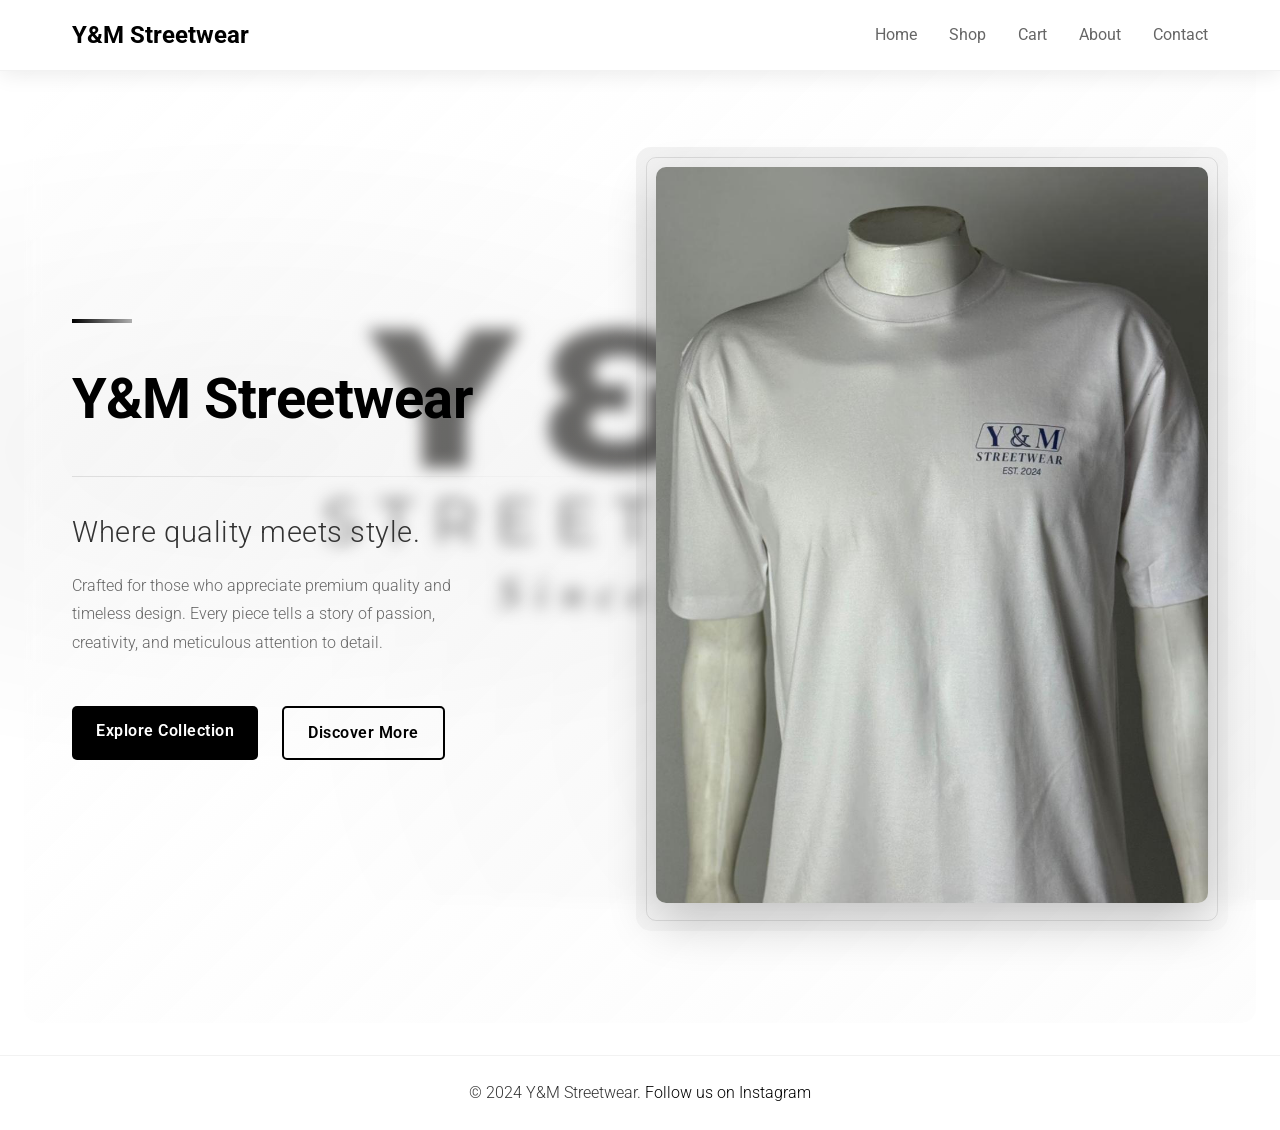
==== index.html @ 48dd97cd "Initial commit" ====
<!DOCTYPE html>
<html lang="en">
<head>
    <meta charset="UTF-8">
    <meta name="viewport" content="width=device-width, initial-scale=1.0">
    <title>Y&M Streetwear - Home</title>
    <link rel="stylesheet" href="style.css">
    <link href="https://fonts.googleapis.com/css2?family=Roboto:wght@300;400;500;700&display=swap" rel="stylesheet">
</head>
<body>
    <header>
        <nav>
            <a href="index.html" class="logo">Y&M Streetwear</a>
            <div class="hamburger">
                <span></span>
                <span></span>
                <span></span>
            </div>
            <ul class="nav-menu">
                <li><a href="index.html">Home</a></li>
                <li><a href="shop.html">Shop</a></li>
                <li><a href="cart.html">Cart</a></li>
                <li><a href="about.html">About</a></li>
                <li><a href="contact.html">Contact</a></li>
            </ul>
        </nav>
    </header>

    <main>
        <section class="hero">
            <div class="hero-content">
                <div class="hero-accent"></div>
                <h1 class="hero-title">Y&M Streetwear</h1>
                <div class="hero-divider"></div>
                <p class="hero-tagline">Where quality meets style.</p>
                <p class="hero-description">Crafted for those who appreciate premium quality and timeless design. Every piece tells a story of passion, creativity, and meticulous attention to detail.</p>
                <div class="cta-buttons">
                    <a href="shop.html" class="btn primary">Explore Collection</a>
                    <a href="shop.html" class="btn secondary">Discover More</a>
                </div>
            </div>
            <div class="hero-image">
                <a href="product-detail.html" class="hero-image-link">
                    <div class="image-frame">
                        <img src="img/front.jpg" alt="Y&M Oversized Tee Front">
                    </div>
                </a>
            </div>
        </section>
    </main>

    <footer>
        <p>&copy; 2024 Y&M Streetwear. <a href="https://www.instagram.com/ym_streetwear/" target="_blank">Follow us on Instagram</a></p>
    </footer>

    <script src="script.js"></script>
</body>
</html>
---- style.css ----
/* Global Styles */
* {
    margin: 0;
    padding: 0;
    box-sizing: border-box;
}

body {
    font-family: 'Roboto', sans-serif;
    color: #333;
    background-image: linear-gradient(135deg, rgba(255,255,255,0.8) 0%, rgba(245,245,245,0.6) 50%, rgba(230,230,230,0.5) 100%);
    background-size: cover;
    background-position: center;
    background-attachment: fixed;
    background-repeat: no-repeat;
    opacity: 0;
    transition: opacity 0.8s ease;
    line-height: 1.6;
    position: relative;
    overflow-x: hidden;
}

body::after {
    content: '';
    position: fixed;
    top: 0;
    left: 0;
    width: 100%;
    height: 100%;
    background: url('img/website baground.jpg') center/cover no-repeat;
    transform: translateY(-100px);
    transition: transform 0.8s ease, opacity 0.8s ease;
    z-index: -2;
    opacity: 0;
}

body.loaded::after {
    transform: translateY(0);
    opacity: 1;
}

body.page-leave::after {
    transform: translateY(100px);
    opacity: 0.35;
}

body::before {
    content: '';
    position: fixed;
    top: 0;
    left: 0;
    width: 100%;
    height: 100%;
    background: radial-gradient(ellipse at 20% 50%, rgba(0,0,0,0.05) 0%, transparent 50%),
                radial-gradient(ellipse at 80% 80%, rgba(0,0,0,0.05) 0%, transparent 50%);
    pointer-events: none;
    z-index: -1;
}

body.loaded {
    opacity: 1;
}

header,
main,
footer,
section {
    opacity: 0;
    transform: translateX(-40px);
    transition: opacity 0.8s ease, transform 0.8s ease;
}

body.loaded header,
body.loaded main,
body.loaded footer,
body.loaded section {
    opacity: 1;
    transform: translateX(0);
}

body.page-leave header,
body.page-leave main,
body.page-leave footer,
body.page-leave section {
    opacity: 0;
    transform: translateX(-60px);
}


h1, h2, h3 {
    font-weight: 500;
}

p {
    font-weight: 300;
}

/* Header */
header {
    position: sticky;
    top: 0;
    background: rgba(255, 255, 255, 0.85);
    backdrop-filter: blur(15px);
    box-shadow: 0 4px 20px rgba(0,0,0,0.08);
    z-index: 100;
    border-bottom: 1px solid rgba(0,0,0,0.05);
}

nav {
    display: flex;
    justify-content: space-between;
    align-items: center;
    padding: 1rem 2rem;
    max-width: 1200px;
    margin: 0 auto;
}

.logo {
    font-size: 1.5rem;
    font-weight: 700;
    color: #000;
    text-decoration: none;
    position: relative;
    display: inline-block;
    transition: color 0.3s ease;
}

.logo::after {
    content: '';
    position: absolute;
    left: 0;
    bottom: -6px;
    width: 0;
    height: 2px;
    background: #000;
    transition: width 0.35s ease;
}

.logo:hover {
    color: #111;
}

.logo:hover::after {
    width: 100%;
}

.hamburger {
    display: none;
    flex-direction: column;
    cursor: pointer;
}

.hamburger span {
    width: 25px;
    height: 3px;
    background: #000;
    margin: 3px 0;
    transition: 0.3s;
}

.nav-menu {
    display: flex;
    list-style: none;
}

.nav-menu li {
    margin-left: 2rem;
}

.nav-menu li a {
    text-decoration: none;
    color: #666;
    font-weight: 400;
    transition: color 0.3s;
}

.nav-menu li a:hover {
    color: #000;
}

/* Main */
main {
    max-width: 1200px;
    margin: 0 auto;
    padding: 2rem;
    position: relative;
    z-index: 2;
}

main::before {
    content: '';
    position: absolute;
    top: 0;
    left: 0;
    right: 0;
    bottom: 0;
    background: linear-gradient(135deg, rgba(255,255,255,0.3) 0%, rgba(240,240,240,0.15) 100%);
    z-index: -1;
    border-radius: 15px;
    margin: -1rem;
    backdrop-filter: blur(8px);
}

/* Hero Section */
.hero {
    display: flex;
    align-items: center;
    justify-content: space-between;
    padding: 4rem 0;
    min-height: 80vh;
}

.hero-content {
    flex: 1;
    padding-right: 2rem;
}

.hero-accent {
    width: 60px;
    height: 4px;
    background: linear-gradient(90deg, #000, rgba(0,0,0,0.3));
    margin-bottom: 2rem;
    animation: expandWidth 1.2s ease-out 0.6s both;
}

@keyframes expandWidth {
    from {
        width: 0;
    }
    to {
        width: 60px;
    }
}

.hero-title {
    font-size: 3.5rem;
    margin-bottom: 1rem;
    color: #000;
    font-weight: 700;
    letter-spacing: -0.5px;
    animation: slideInLeft 1s ease-out 0.3s both;
}

.hero-divider {
    width: 100%;
    height: 1px;
    background: linear-gradient(90deg, rgba(0,0,0,0.1), transparent);
    margin: 2rem 0;
}

.hero-tagline {
    font-size: 1.8rem;
    margin-bottom: 1rem;
    color: #333;
    font-weight: 300;
    letter-spacing: 0.5px;
    animation: slideInLeft 1s ease-out 0.4s both;
}

.hero-description {
    font-size: 1rem;
    margin-bottom: 3rem;
    color: #666;
    line-height: 1.8;
    font-weight: 300;
    max-width: 400px;
    animation: slideInLeft 1s ease-out 0.5s both;
}

.cta-buttons {
    display: flex;
    gap: 1.5rem;
    animation: slideInLeft 1s ease-out 0.6s both;
}

.hero-image {
    flex: 1;
    text-align: center;
    display: flex;
    align-items: center;
    justify-content: center;
}

.image-frame {
    position: relative;
    display: inline-block;
    animation: slideInRight 1s ease-out 0.5s both;
}

.image-frame::before {
    content: '';
    position: absolute;
    top: -20px;
    left: -20px;
    right: -20px;
    bottom: -20px;
    background: linear-gradient(135deg, rgba(0,0,0,0.05), rgba(0,0,0,0.02));
    border-radius: 15px;
    z-index: -1;
}

.image-frame::after {
    content: '';
    position: absolute;
    top: -10px;
    left: -10px;
    right: -10px;
    bottom: -10px;
    border: 1px solid rgba(0,0,0,0.1);
    border-radius: 10px;
    z-index: -1;
}

.hero-image img {
    max-width: 100%;
    height: auto;
    border-radius: 10px;
    box-shadow: 0 20px 50px rgba(0,0,0,0.2);
    transition: transform 0.8s cubic-bezier(0.4, 0, 0.2, 1);
}

.hero-image img:hover {
    transform: scale(1.02) translateY(-5px);
}

/* Buttons */
.btn {
    display: inline-block;
    padding: 0.75rem 1.5rem;
    text-decoration: none;
    border: none;
    border-radius: 5px;
    font-weight: 500;
    cursor: pointer;
    transition: all 0.3s cubic-bezier(0.4, 0, 0.2, 1);
    position: relative;
    overflow: hidden;
}

.btn::before {
    content: '';
    position: absolute;
    top: 0;
    left: -100%;
    width: 100%;
    height: 100%;
    background: linear-gradient(90deg, transparent, rgba(255,255,255,0.2), transparent);
    transition: left 0.5s;
}

.btn:hover::before {
    left: 100%;
}

.btn.primary {
    background-color: #000;
    color: #fff;
    letter-spacing: 0.5px;
    font-weight: 600;
}

.btn.primary:hover {
    background-color: #1a1a1a;
    transform: translateY(-3px);
    box-shadow: 0 15px 40px rgba(0,0,0,0.3);
}

.btn.secondary {
    background-color: transparent;
    color: #000;
    border: 2px solid #000;
    backdrop-filter: blur(5px);
    letter-spacing: 0.5px;
    font-weight: 600;
    transition: all 0.4s cubic-bezier(0.4, 0, 0.2, 1);
}

.btn.secondary:hover {
    background-color: #000;
    color: #fff;
    transform: translateY(-3px);
    box-shadow: 0 15px 40px rgba(0,0,0,0.3);
}

.btn:active {
    transform: scale(0.98);
}

.btn.add-to-cart {
    background-color: #000;
    color: #fff;
    width: 100%;
    margin-top: 1rem;
}

.btn.checkout {
    background-color: #000;
    color: #fff;
    width: 100%;
    margin-top: 1rem;
}

/* Shop Section */
.shop h2 {
    text-align: center;
    margin-bottom: 3rem;
    color: #000;
    font-size: 2.5rem;
    font-weight: 300;
    letter-spacing: 0.5px;
}

.products {
    display: grid;
    grid-template-columns: repeat(auto-fit, minmax(300px, 1fr));
    gap: 2rem;
}

.product-card {
    background: linear-gradient(135deg, rgba(255,255,255,0.95) 0%, rgba(250,250,250,0.9) 100%);
    border-radius: 15px;
    padding: 1.5rem;
    text-align: center;
    box-shadow: 0 8px 32px rgba(0,0,0,0.08);
    transition: all 0.4s cubic-bezier(0.4, 0, 0.2, 1);
    backdrop-filter: blur(10px);
    border: 1px solid rgba(255,255,255,0.5);
}

.product-card:hover {
    transform: translateY(-15px) scale(1.02);
    box-shadow: 0 25px 50px rgba(0,0,0,0.15);
}

.product-image {
    width: 100%;
    height: auto;
    border-radius: 10px;
    margin-bottom: 1rem;
    transition: opacity 0.3s ease;
}

.product-image.back {
    display: none;
}

.product-card:hover .product-image.front {
    display: none;
}

.product-card:hover .product-image.back {
    display: block;
}

/* Product Detail Page */
.product-detail {
    display: grid;
    grid-template-columns: 1fr 1fr;
    gap: 3rem;
    padding: 2rem 0;
    margin-top: 2rem;
}

.product-gallery {
    display: flex;
    flex-direction: column;
    gap: 1rem;
    animation: slideInLeft 1s ease-out 0.3s both;
}

.main-image {
    width: 100%;
    border-radius: 15px;
    overflow: hidden;
    background: linear-gradient(135deg, rgba(255,255,255,0.9) 0%, rgba(250,250,250,0.85) 100%);
    backdrop-filter: blur(10px);
    padding: 1rem;
    box-shadow: 0 8px 32px rgba(0,0,0,0.08);
    border: 1px solid rgba(255,255,255,0.5);
}

.main-image img {
    width: 100%;
    height: auto;
    border-radius: 10px;
    display: block;
    transition: transform 0.5s cubic-bezier(0.4, 0, 0.2, 1);
}

.main-image img:hover {
    transform: scale(1.05);
}

.thumbnail-gallery {
    display: grid;
    grid-template-columns: repeat(4, 1fr);
    gap: 0.75rem;
}

.thumbnail-gallery img {
    width: 100%;
    height: auto;
    border-radius: 10px;
    cursor: pointer;
    transition: all 0.3s cubic-bezier(0.4, 0, 0.2, 1);
    border: 2px solid transparent;
    background: linear-gradient(135deg, rgba(255,255,255,0.9) 0%, rgba(250,250,250,0.85) 100%);
    padding: 0.5rem;
    backdrop-filter: blur(10px);
}

.thumbnail-gallery img:hover {
    transform: scale(1.05);
    border-color: #000;
    box-shadow: 0 4px 12px rgba(0,0,0,0.1);
}

/* Product Info */
.product-info {
    animation: slideInRight 1s ease-out 0.3s both;
}

.product-info h1 {
    font-size: 2.5rem;
    margin-bottom: 0.5rem;
    color: #000;
    font-weight: 700;
}

.product-divider {
    width: 60px;
    height: 3px;
    background: linear-gradient(90deg, #000, rgba(0,0,0,0.3));
    margin: 1.5rem 0;
}

.product-price {
    font-size: 2rem;
    font-weight: 700;
    color: #000;
    margin-bottom: 2rem;
}

.product-description {
    margin-bottom: 2rem;
    padding: 2rem;
    background: linear-gradient(135deg, rgba(255,255,255,0.9) 0%, rgba(250,250,250,0.85) 100%);
    border-radius: 15px;
    backdrop-filter: blur(10px);
    box-shadow: 0 8px 32px rgba(0,0,0,0.08);
    border: 1px solid rgba(255,255,255,0.5);
}

.product-description h3 {
    font-size: 1.2rem;
    margin-top: 1.5rem;
    margin-bottom: 0.75rem;
    color: #000;
    font-weight: 600;
}

.product-description h3:first-child {
    margin-top: 0;
}

.product-description p {
    color: #666;
    line-height: 1.8;
    margin-bottom: 1rem;
}

.product-description ul {
    list-style-position: inside;
    color: #666;
    line-height: 1.8;
}

.product-description li {
    margin-bottom: 0.5rem;
}

/* Product Actions */
.product-actions {
    display: flex;
    gap: 1rem;
    margin-bottom: 2rem;
    animation: slideInLeft 1s ease-out 0.6s both;
}

.quantity-selector {
    display: flex;
    align-items: center;
    gap: 0.5rem;
    background: linear-gradient(135deg, rgba(255,255,255,0.9) 0%, rgba(250,250,250,0.85) 100%);
    border-radius: 10px;
    padding: 0.5rem;
    backdrop-filter: blur(10px);
    border: 1px solid rgba(255,255,255,0.5);
    box-shadow: 0 4px 15px rgba(0,0,0,0.08);
}

.quantity-selector button {
    background: #000;
    color: #fff;
    border: none;
    width: 36px;
    height: 36px;
    border-radius: 5px;
    cursor: pointer;
    font-size: 1.2rem;
    transition: all 0.3s ease;
}

.quantity-selector button:hover {
    background: #333;
    transform: scale(1.05);
}

.quantity-selector input {
    width: 50px;
    text-align: center;
    border: none;
    background: transparent;
    font-size: 1rem;
    font-weight: 600;
}

.product-actions .btn {
    flex: 1;
}

/* Back Link */
.back-link {
    margin-top: 2rem;
}

.back-link a {
    color: #000;
    text-decoration: none;
    font-weight: 500;
    transition: all 0.3s ease;
    display: inline-block;
}

.back-link a:hover {
    transform: translateX(-5px);
    opacity: 0.7;
}

/* Product Link */
.product-link {
    text-decoration: none;
    display: block;
    cursor: pointer;
}

.product-card h3 {
    margin-bottom: 0.5rem;
    color: #000;
}

.product-card p {
    margin-bottom: 1rem;
    color: #666;
}

.price {
    font-size: 1.2rem;
    font-weight: 700;
    color: #000;
    margin-bottom: 1rem;
}

.coming-soon .placeholder {
    width: 100%;
    height: 200px;
    background: linear-gradient(135deg, rgba(200,200,200,0.3) 0%, rgba(180,180,180,0.2) 100%);
    display: flex;
    align-items: center;
    justify-content: center;
    border-radius: 10px;
    margin-bottom: 1rem;
    font-size: 1.5rem;
    color: #999;
    border: 2px dashed rgba(0,0,0,0.1);
    backdrop-filter: blur(5px);
}

/* Cart Section */
.cart h2 {
    text-align: center;
    margin-bottom: 2rem;
    color: #000;
}

.cart-container {
    background: linear-gradient(135deg, rgba(220, 220, 220, 0.95) 0%, rgba(210, 210, 210, 0.9) 100%);
    padding: 2.5rem;
    border-radius: 15px;
    backdrop-filter: blur(10px);
    box-shadow: 0 8px 32px rgba(0,0,0,0.1);
    border: 1px solid rgba(255,255,255,0.3);
}

#cart-items {
    margin-bottom: 2rem;
}

.cart-item {
    display: flex;
    justify-content: space-between;
    align-items: center;
    padding: 1.2rem;
    background: linear-gradient(135deg, rgba(255, 255, 255, 0.95) 0%, rgba(245, 245, 245, 0.9) 100%);
    border-radius: 10px;
    margin-bottom: 1rem;
    box-shadow: 0 4px 15px rgba(0,0,0,0.08);
    transition: all 0.3s cubic-bezier(0.4, 0, 0.2, 1);
    border: 1px solid rgba(0,0,0,0.03);
}

.cart-item:hover {
    transform: translateY(-3px);
    box-shadow: 0 8px 25px rgba(0,0,0,0.12);
}

.cart-item h3 {
    margin-bottom: 0.5rem;
}

.quantity-controls {
    display: flex;
    align-items: center;
    gap: 0.5rem;
}

.quantity-controls button {
    background-color: #000;
    color: #fff;
    border: none;
    padding: 0.4rem 0.7rem;
    cursor: pointer;
    border-radius: 3px;
    transition: all 0.3s ease;
}

.quantity-controls button:hover {
    background-color: #333;
    transform: scale(1.05);
}

.remove-btn {
    background-color: #d32f2f !important;
    color: #fff;
    border: none;
    padding: 0.4rem 0.7rem;
    cursor: pointer;
    border-radius: 3px;
    transition: all 0.3s ease;
}

.remove-btn:hover {
    background-color: #b71c1c !important;
    transform: scale(1.05);
}

.cart-total {
    text-align: center;
    font-size: 1.5rem;
    font-weight: 700;
    padding-top: 1.5rem;
    border-top: 2px solid rgba(0, 0, 0, 0.2);
}

/* About Section */
.about {
    max-width: 1100px;
    margin: 0 auto;
    display: grid;
    grid-template-columns: 1.1fr 0.9fr;
    gap: 3rem;
    align-items: center;
    background: linear-gradient(135deg, rgba(255,255,255,0.92) 0%, rgba(245,245,245,0.78) 100%);
    backdrop-filter: blur(15px);
    padding: 3.5rem;
    border-radius: 25px;
    box-shadow: 0 20px 60px rgba(0,0,0,0.08);
    border: 1px solid rgba(255,255,255,0.55);
}

.about-content {
    display: flex;
    flex-direction: column;
    gap: 1.5rem;
}

.about .intro-label,
.contact .intro-label {
    display: inline-block;
    font-size: 0.9rem;
    letter-spacing: 0.2em;
    text-transform: uppercase;
    color: #777;
    margin-bottom: 0.75rem;
}

.about h2 {
    margin-bottom: 1rem;
    color: #000;
    font-size: 3rem;
    font-weight: 700;
    letter-spacing: -0.8px;
    line-height: 1.05;
}

.about p {
    margin-bottom: 1rem;
    font-size: 1rem;
    line-height: 1.85;
    color: #555;
}

.about-quote {
    margin-top: 1.5rem;
    font-size: 1.1rem;
    color: #222;
    font-weight: 600;
}

.about-image {
    display: flex;
    justify-content: center;
}

.about-image img {
    width: 100%;
    max-width: 520px;
    border-radius: 25px;
    box-shadow: 0 30px 60px rgba(0,0,0,0.12);
    border: 1px solid rgba(255,255,255,0.7);
    object-fit: cover;
}

/* Contact Section */
.contact {
    max-width: 1100px;
    margin: 0 auto;
    background: linear-gradient(135deg, rgba(255,255,255,0.94) 0%, rgba(245,245,245,0.8) 100%);
    backdrop-filter: blur(15px);
    padding: 3.5rem;
    border-radius: 25px;
    box-shadow: 0 20px 60px rgba(0,0,0,0.08);
    border: 1px solid rgba(255,255,255,0.55);
}

.contact-wrapper {
    display: grid;
    grid-template-columns: 1.1fr 0.9fr;
    gap: 3rem;
    align-items: start;
}

.contact-info h2,
.contact-card h3 {
    margin-bottom: 1rem;
    color: #000;
    font-size: 2.8rem;
    font-weight: 700;
    line-height: 1.05;
}

.contact-info p,
.contact-card p {
    margin-bottom: 1.25rem;
    font-size: 1rem;
    color: #555;
    line-height: 1.75;
}

.contact-list {
    display: grid;
    gap: 1rem;
}

.contact-list h3 {
    margin-bottom: 0.35rem;
    font-size: 1rem;
    color: #000;
    text-transform: uppercase;
    letter-spacing: 0.12em;
}

.contact-list p {
    margin: 0;
    color: #555;
}

.contact-card {
    background: linear-gradient(135deg, rgba(255,255,255,0.95) 0%, rgba(250,250,250,0.88) 100%);
    border-radius: 25px;
    padding: 2.5rem;
    border: 1px solid rgba(255,255,255,0.55);
    box-shadow: 0 18px 50px rgba(0,0,0,0.08);
}

.contact-card form {
    display: grid;
    gap: 1rem;
}

.contact-card input,
.contact-card textarea {
    width: 100%;
    border: 1px solid rgba(0,0,0,0.08);
    border-radius: 12px;
    padding: 1rem;
    background: rgba(255,255,255,0.95);
    color: #333;
    font-size: 1rem;
}

.contact-card input::placeholder,
.contact-card textarea::placeholder {
    color: #999;
}

.contact-card button {
    margin-top: 0.5rem;
}

.contact a {
    color: #000;
    text-decoration: none;
    font-weight: 600;
}

.contact a:hover {
    text-decoration: underline;
}

@media (max-width: 980px) {
    .about,
    .contact {
        padding: 2.5rem;
    }

    .about,
    .contact,
    .about-content,
    .contact-wrapper {
        grid-template-columns: 1fr;
    }

    .about h2,
    .contact-info h2,
    .contact-card h3 {
        font-size: 2.2rem;
    }
}

@media (max-width: 680px) {
    .about,
    .contact {
        padding: 2rem;
    }

    .about h2,
    .contact-info h2,
    .contact-card h3 {
        font-size: 1.9rem;
    }

    .contact-card input,
    .contact-card textarea {
        padding: 0.85rem;
    }
}
/* Footer */
footer {
    background: rgba(255, 255, 255, 0.85);
    backdrop-filter: blur(15px);
    text-align: center;
    padding: 1.5rem;
    margin-top: 3rem;
    border-top: 1px solid rgba(0,0,0,0.05);
}

footer a {
    color: #000;
    text-decoration: none;
}

footer a:hover {
    text-decoration: underline;
}

/* Responsive */
@media (max-width: 768px) {
    nav {
        position: relative;
    }

    .hamburger {
        display: flex;
    }

    .nav-menu {
        display: none;
        position: absolute;
        top: 100%;
        left: 0;
        width: 100%;
        background: #fff;
        flex-direction: column;
        padding: 1rem;
        box-shadow: 0 2px 5px rgba(0,0,0,0.1);
        z-index: 100;
    }

    .nav-menu.active {
        display: flex;
    }

    .nav-menu li {
        margin: 0.5rem 0;
        margin-left: 0;
    }

    .hero {
        flex-direction: column;
        text-align: center;
        padding: 2rem 0;
    }

    .hero-content {
        padding-right: 0;
        margin-bottom: 2rem;
    }

    .hero-content h1 {
        font-size: 2rem;
    }

    .hero-content p {
        font-size: 1.2rem;
    }

    .hero-description {
        font-size: 0.95rem !important;
    }

    .cta-buttons {
        flex-direction: column;
        gap: 0.5rem;
    }

    .products {
        grid-template-columns: 1fr;
    }

    .cart-item {
        flex-direction: column;
        align-items: flex-start;
    }

    .quantity-controls {
        margin-top: 0.5rem;
    }

    .about {
        padding: 2rem !important;
    }

    .contact {
        padding: 2rem !important;
    }

    /* Product Detail Mobile */
    .product-detail {
        grid-template-columns: 1fr;
        gap: 2rem;
    }

    .product-info h1 {
        font-size: 1.8rem;
    }

    .product-price {
        font-size: 1.5rem;
    }

    .thumbnail-gallery {
        grid-template-columns: repeat(2, 1fr);
    }

    .product-actions {
        flex-direction: column;
    }

    .product-actions .btn {
        width: 100%;
    }
}

/* Animations */
@keyframes fadeIn {
    from {
        opacity: 0;
        transform: translateY(30px);
    }
    to {
        opacity: 1;
        transform: translateY(0);
    }
}

@keyframes slideInLeft {
    from {
        opacity: 0;
        transform: translateX(-50px);
    }
    to {
        opacity: 1;
        transform: translateX(0);
    }
}

@keyframes slideInRight {
    from {
        opacity: 0;
        transform: translateX(50px);
    }
    to {
        opacity: 1;
        transform: translateX(0);
    }
}

section {
    animation: fadeIn 1s ease-out;
}

.hero-content {
    animation: slideInLeft 1s ease-out 0.5s both;
}

.hero-image {
    animation: slideInRight 1s ease-out 0.5s both;
}

/* Loading Animation */
.loading {
    position: fixed;
    top: 0;
    left: 0;
    width: 100%;
    height: 100%;
    background: linear-gradient(135deg, rgba(255,255,255,0.95) 0%, rgba(240,240,240,0.95) 100%);
    display: flex;
    justify-content: center;
    align-items: center;
    z-index: 1000;
}

.loading.hidden {
    display: none;
}

.spinner {
    width: 50px;
    height: 50px;
    border: 5px solid #f3f3f3;
    border-top: 5px solid #000;
    border-radius: 50%;
    animation: spin 1s linear infinite;
}

@keyframes spin {
    0% { transform: rotate(0deg); }
    100% { transform: rotate(360deg); }
}
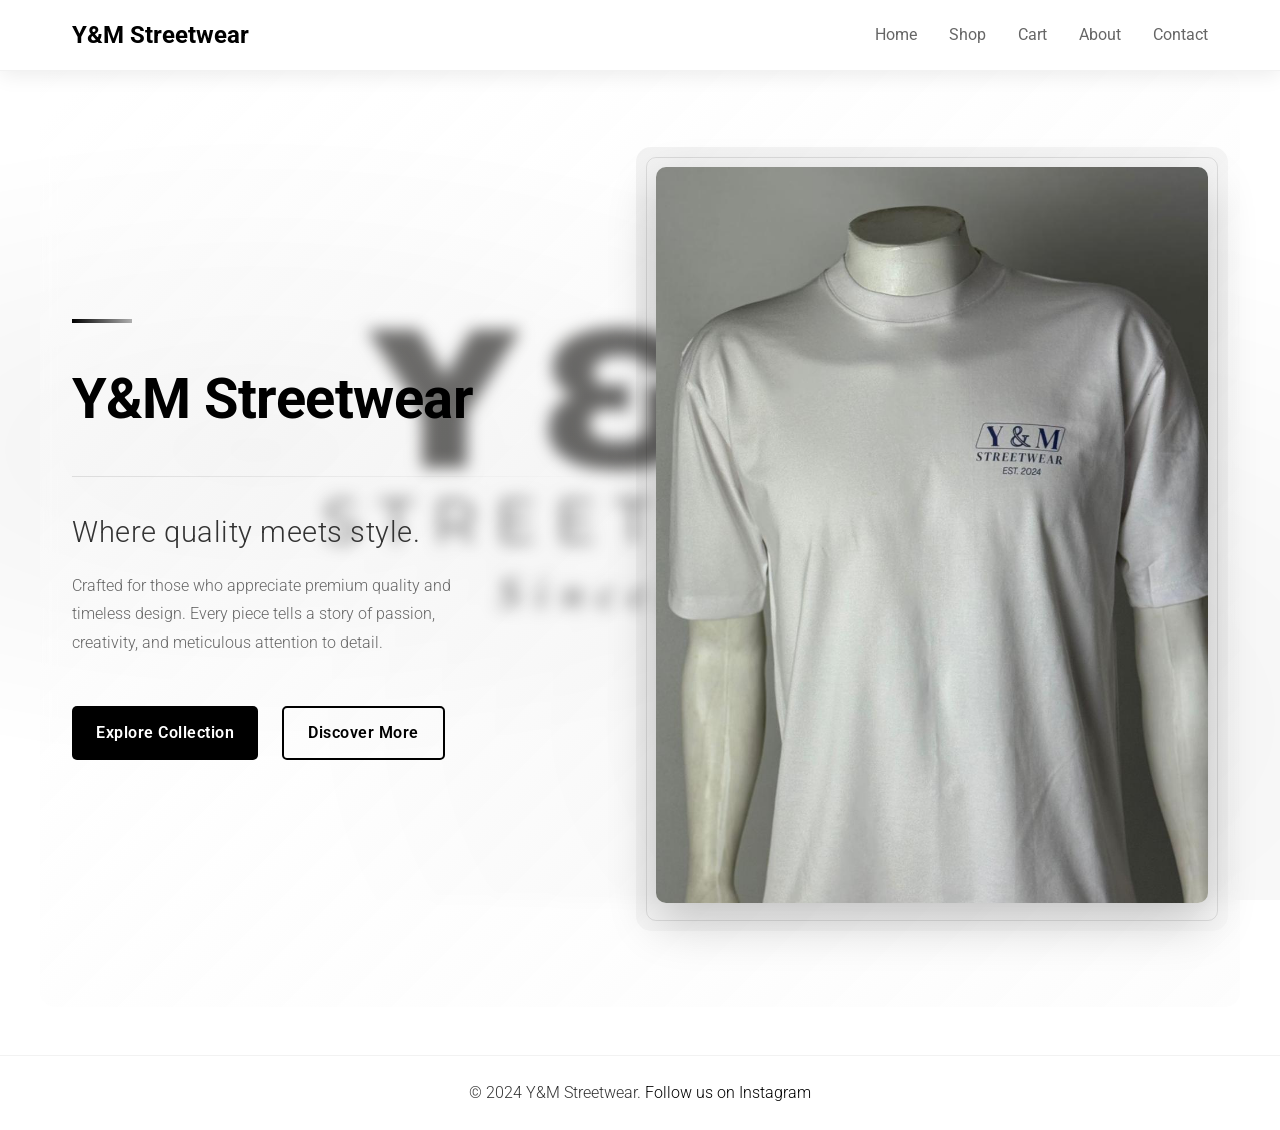
==== commit ab0a0913: "fix: disable zoom functionality on all pages - Add user-scalable=no to viewport meta tag - Set maxim" ====
--- a/index.html
+++ b/index.html
@@ -2,7 +2,7 @@
 <html lang="en">
 <head>
     <meta charset="UTF-8">
-    <meta name="viewport" content="width=device-width, initial-scale=1.0">
+    <meta name="viewport" content="width=device-width, initial-scale=1.0, maximum-scale=1.0, minimum-scale=1.0, user-scalable=no">
     <title>Y&M Streetwear - Home</title>
     <link rel="stylesheet" href="style.css">
     <link href="https://fonts.googleapis.com/css2?family=Roboto:wght@300;400;500;700&display=swap" rel="stylesheet">
--- a/style.css
+++ b/style.css
@@ -3,6 +3,10 @@
     margin: 0;
     padding: 0;
     box-sizing: border-box;
+}
+
+html {
+    overflow-x: hidden;
 }
 
 body {
@@ -197,7 +201,7 @@
     background: linear-gradient(135deg, rgba(255,255,255,0.3) 0%, rgba(240,240,240,0.15) 100%);
     z-index: -1;
     border-radius: 15px;
-    margin: -1rem;
+    margin: 0;
     backdrop-filter: blur(8px);
 }
 
@@ -357,6 +361,9 @@
     color: #fff;
     letter-spacing: 0.5px;
     font-weight: 600;
+    display: flex;
+    align-items: center;
+    justify-content: center;
 }
 
 .btn.primary:hover {
@@ -373,6 +380,9 @@
     letter-spacing: 0.5px;
     font-weight: 600;
     transition: all 0.4s cubic-bezier(0.4, 0, 0.2, 1);
+    display: flex;
+    align-items: center;
+    justify-content: center;
 }
 
 .btn.secondary:hover {
@@ -996,6 +1006,11 @@
 
 /* Responsive */
 @media (max-width: 768px) {
+    html, body {
+        width: 100%;
+        overflow-x: hidden;
+    }
+
     nav {
         position: relative;
     }
@@ -1099,6 +1114,401 @@
 
     .product-actions .btn {
         width: 100%;
+    }
+
+    main {
+        padding: 1rem;
+    }
+
+    .hero {
+        min-height: auto;
+        padding: 2rem 0;
+    }
+
+    .hero-title {
+        font-size: 1.8rem;
+    }
+
+    .hero-tagline {
+        font-size: 1.2rem;
+    }
+
+    .hero-description {
+        max-width: 100% !important;
+        font-size: 0.9rem;
+    }
+
+    .btn {
+        padding: 0.65rem 1.2rem;
+        font-size: 0.95rem;
+        min-height: 44px;
+        display: flex;
+        align-items: center;
+        justify-content: center;
+    }
+
+    .cta-buttons {
+        width: 100%;
+        gap: 0.75rem;
+    }
+
+    .cta-buttons .btn {
+        flex: 1;
+    }
+
+    .shop h2 {
+        font-size: 1.8rem;
+        margin-bottom: 2rem;
+    }
+
+    .product-card {
+        padding: 1rem;
+    }
+
+    .product-card:hover {
+        transform: translateY(-8px) scale(1.01);
+    }
+
+    .cart-item {
+        padding: 1rem;
+    }
+
+    .cart-container {
+        padding: 1.5rem;
+    }
+
+    .quantity-controls {
+        flex-wrap: wrap;
+        gap: 0.4rem;
+    }
+
+    .quantity-controls button,
+    .remove-btn {
+        min-height: 36px;
+        min-width: 36px;
+        padding: 0.4rem 0.6rem;
+    }
+
+    .about-content {
+        flex-direction: column;
+    }
+
+    .about-image {
+        order: -1;
+        margin-bottom: 1.5rem;
+    }
+
+    .about h2 {
+        font-size: 1.8rem;
+    }
+
+    .product-actions {
+        gap: 0.75rem;
+    }
+
+    .quantity-selector {
+        flex: 1;
+    }
+
+    .quantity-selector button {
+        width: 32px;
+        height: 32px;
+        min-width: 32px;
+        min-height: 32px;
+    }
+}
+
+/* Extra small screens (320px and below) */
+@media (max-width: 320px) {
+    html, body {
+        width: 100%;
+        overflow-x: hidden;
+    }
+
+    nav {
+        padding: 0.75rem 1rem;
+    }
+
+    .logo {
+        font-size: 1.1rem;
+    }
+
+    main {
+        padding: 0.75rem;
+    }
+
+    .hero-title {
+        font-size: 1.5rem;
+    }
+
+    .hero-tagline {
+        font-size: 1rem;
+    }
+
+    .hero-description {
+        font-size: 0.85rem;
+    }
+
+    .cta-buttons {
+        flex-direction: column;
+        gap: 0.4rem;
+    }
+
+    .btn {
+        padding: 0.55rem 1rem;
+        font-size: 0.85rem;
+    }
+
+    .product-card {
+        padding: 0.8rem;
+    }
+
+    .shop h2 {
+        font-size: 1.5rem;
+    }
+}
+
+/* Small screens (480px) */
+@media (max-width: 480px) {
+    html, body {
+        width: 100%;
+        overflow-x: hidden;
+    }
+
+    nav {
+        padding: 0.9rem 1.5rem;
+    }
+
+    .logo {
+        font-size: 1.2rem;
+    }
+
+    main {
+        padding: 1rem;
+    }
+
+    .hero-accent {
+        width: 40px;
+    }
+
+    .hero-title {
+        font-size: 1.8rem;
+    }
+
+    .hero-content p {
+        font-size: 1rem;
+    }
+
+    .hero-description {
+        font-size: 0.9rem;
+        max-width: 100% !important;
+    }
+
+    .shop h2,
+    .about h2,
+    .contact-info h2 {
+        font-size: 1.6rem;
+    }
+
+    .product-detail {
+        gap: 1.5rem;
+    }
+
+    .product-info h1 {
+        font-size: 1.5rem;
+    }
+
+    .product-price {
+        font-size: 1.3rem;
+    }
+}
+
+/* Medium screens (600px) */
+@media (max-width: 600px) {
+    main {
+        padding: 1.25rem;
+    }
+
+    .hero {
+        padding: 2.5rem 0;
+    }
+
+    .shop h2 {
+        font-size: 2rem;
+    }
+
+    .products {
+        gap: 1.5rem;
+    }
+
+    .about,
+    .contact {
+        padding: 1.5rem !important;
+    }
+
+    .about h2,
+    .contact-info h2 {
+        font-size: 1.8rem;
+    }
+}
+
+/* Large mobile screens and tablets (768px is handled above) */
+@media (max-width: 1024px) {
+    main {
+        max-width: 100%;
+        padding: 1.5rem;
+    }
+
+    .hero {
+        padding: 3rem 0;
+        min-height: 60vh;
+    }
+
+    .products {
+        grid-template-columns: repeat(auto-fit, minmax(250px, 1fr));
+        gap: 1.5rem;
+    }
+
+    nav {
+        padding: 0.9rem 1.5rem;
+    }
+
+    .hero-content {
+        padding-right: 1rem;
+    }
+
+    .about,
+    .contact {
+        padding: 2rem !important;
+    }
+}
+
+/* Improved hamburger menu animation */
+.hamburger {
+    transition: all 0.3s ease;
+}
+
+.hamburger span {
+    display: block;
+    transition: all 0.3s ease;
+}
+
+.hamburger.active span:nth-child(1) {
+    transform: rotate(-45deg) translate(-8px, 8px);
+}
+
+.hamburger.active span:nth-child(2) {
+    opacity: 0;
+}
+
+.hamburger.active span:nth-child(3) {
+    transform: rotate(45deg) translate(-8px, -8px);
+}
+
+/* Touch-friendly interactive elements */
+@media (hover: none) and (pointer: coarse) {
+    .btn {
+        min-height: 48px;
+        min-width: 48px;
+        padding: 0.75rem 1.5rem;
+    }
+
+    .quantity-controls button,
+    .remove-btn {
+        min-height: 40px;
+        min-width: 40px;
+    }
+
+    .product-card:hover {
+        transform: translateY(-5px);
+        box-shadow: 0 15px 40px rgba(0,0,0,0.1);
+    }
+
+    .product-image:hover {
+        opacity: 0.9;
+    }
+
+    /* Increase tap target sizes */
+    .nav-menu li {
+        padding: 0.5rem 0;
+    }
+
+    .nav-menu li a {
+        padding: 0.75rem 0.5rem;
+        display: block;
+    }
+}
+
+/* Improve readability on small screens */
+@media (max-width: 768px) {
+    body {
+        font-size: 16px;
+    }
+
+    h1, h2, h3, h4 {
+        word-break: break-word;
+    }
+
+    main::before {
+        margin: -0.5rem;
+    }
+}
+
+/* Optimize hero section for mobile */
+@media (max-width: 768px) {
+    .hero {
+        flex-direction: column-reverse;
+    }
+
+    .hero-image {
+        margin-bottom: 2rem;
+    }
+
+    .image-frame::before,
+    .image-frame::after {
+        top: -10px;
+        left: -10px;
+        right: -10px;
+        bottom: -10px;
+    }
+}
+
+/* Improve form elements on mobile */
+@media (max-width: 768px) {
+    .contact-card input,
+    .contact-card textarea {
+        font-size: 16px;
+        padding: 0.9rem;
+        min-height: 44px;
+    }
+
+    .contact-card textarea {
+        min-height: 120px;
+    }
+
+    .contact-card button {
+        min-height: 48px;
+    }
+}
+
+/* Ensure proper spacing on mobile */
+@media (max-width: 768px) {
+    header {
+        box-shadow: 0 2px 10px rgba(0,0,0,0.05);
+    }
+
+    nav {
+        gap: 0.5rem;
+    }
+
+    main {
+        position: relative;
+        z-index: 1;
+    }
+
+    footer {
+        padding: 1rem;
+        font-size: 0.9rem;
     }
 }
 
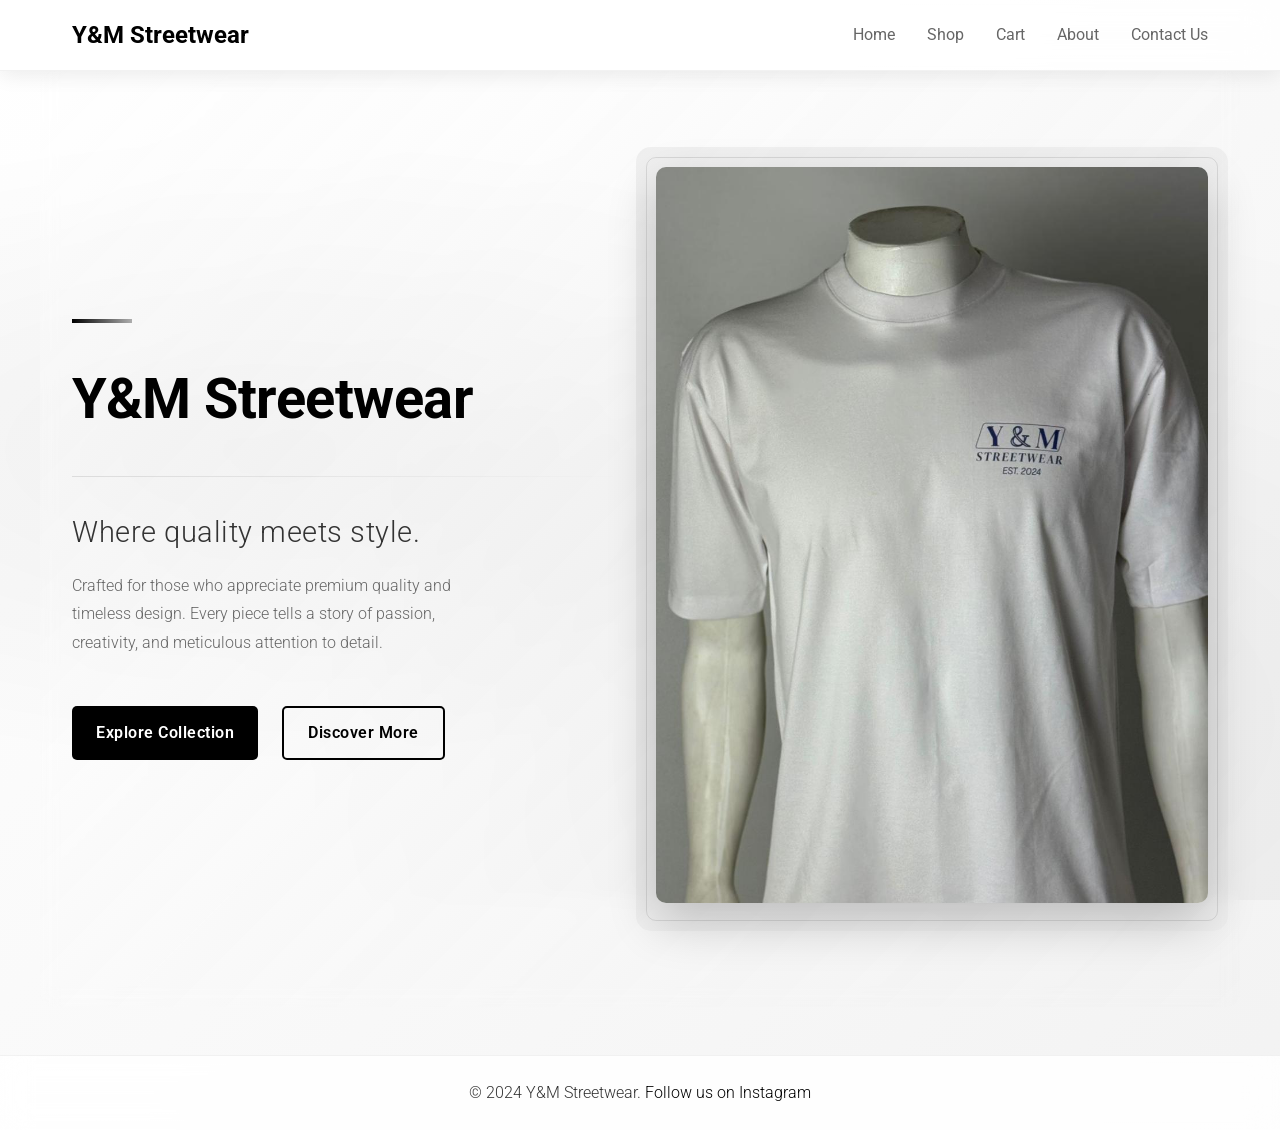
==== commit 8adbd0d2: "perf: remove page loader and transition delay, speed up page rendering, update contact nav label" ====
--- a/index.html
+++ b/index.html
@@ -21,7 +21,7 @@
                 <li><a href="shop.html">Shop</a></li>
                 <li><a href="cart.html">Cart</a></li>
                 <li><a href="about.html">About</a></li>
-                <li><a href="contact.html">Contact</a></li>
+                <li><a href="contact.html">Contact Us</a></li>
             </ul>
         </nav>
     </header>
--- a/style.css
+++ b/style.css
@@ -15,37 +15,11 @@
     background-image: linear-gradient(135deg, rgba(255,255,255,0.8) 0%, rgba(245,245,245,0.6) 50%, rgba(230,230,230,0.5) 100%);
     background-size: cover;
     background-position: center;
-    background-attachment: fixed;
     background-repeat: no-repeat;
-    opacity: 0;
-    transition: opacity 0.8s ease;
+    opacity: 1;
     line-height: 1.6;
     position: relative;
     overflow-x: hidden;
-}
-
-body::after {
-    content: '';
-    position: fixed;
-    top: 0;
-    left: 0;
-    width: 100%;
-    height: 100%;
-    background: url('img/website baground.jpg') center/cover no-repeat;
-    transform: translateY(-100px);
-    transition: transform 0.8s ease, opacity 0.8s ease;
-    z-index: -2;
-    opacity: 0;
-}
-
-body.loaded::after {
-    transform: translateY(0);
-    opacity: 1;
-}
-
-body.page-leave::after {
-    transform: translateY(100px);
-    opacity: 0.35;
 }
 
 body::before {
@@ -61,33 +35,12 @@
     z-index: -1;
 }
 
-body.loaded {
-    opacity: 1;
-}
-
 header,
 main,
 footer,
 section {
-    opacity: 0;
-    transform: translateX(-40px);
-    transition: opacity 0.8s ease, transform 0.8s ease;
-}
-
-body.loaded header,
-body.loaded main,
-body.loaded footer,
-body.loaded section {
     opacity: 1;
-    transform: translateX(0);
-}
-
-body.page-leave header,
-body.page-leave main,
-body.page-leave footer,
-body.page-leave section {
-    opacity: 0;
-    transform: translateX(-60px);
+    transform: none;
 }
 
 
@@ -1546,46 +1499,3 @@
     }
 }
 
-section {
-    animation: fadeIn 1s ease-out;
-}
-
-.hero-content {
-    animation: slideInLeft 1s ease-out 0.5s both;
-}
-
-.hero-image {
-    animation: slideInRight 1s ease-out 0.5s both;
-}
-
-/* Loading Animation */
-.loading {
-    position: fixed;
-    top: 0;
-    left: 0;
-    width: 100%;
-    height: 100%;
-    background: linear-gradient(135deg, rgba(255,255,255,0.95) 0%, rgba(240,240,240,0.95) 100%);
-    display: flex;
-    justify-content: center;
-    align-items: center;
-    z-index: 1000;
-}
-
-.loading.hidden {
-    display: none;
-}
-
-.spinner {
-    width: 50px;
-    height: 50px;
-    border: 5px solid #f3f3f3;
-    border-top: 5px solid #000;
-    border-radius: 50%;
-    animation: spin 1s linear infinite;
-}
-
-@keyframes spin {
-    0% { transform: rotate(0deg); }
-    100% { transform: rotate(360deg); }
-}
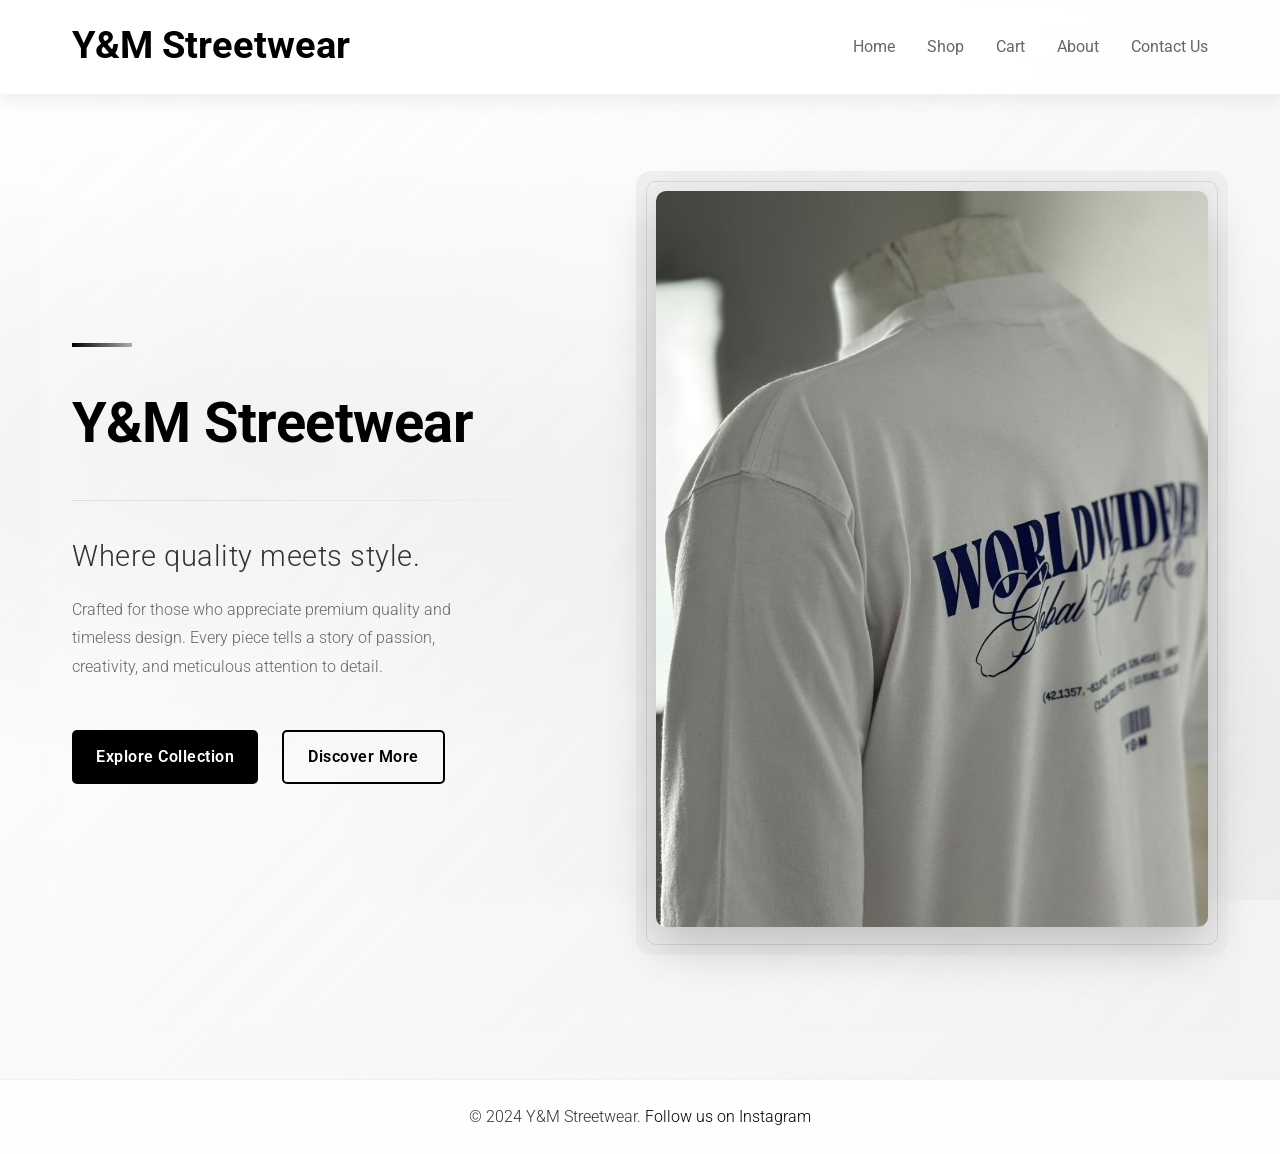
==== commit 7db02ce3: "fix: update homepage hero image to back.jpg" ====
--- a/index.html
+++ b/index.html
@@ -42,7 +42,7 @@
             <div class="hero-image">
                 <a href="product-detail.html" class="hero-image-link">
                     <div class="image-frame">
-                        <img src="img/front.jpg" alt="Y&M Oversized Tee Front">
+                        <img src="img/back.jpg" alt="Y&M Oversized Tee Back">
                     </div>
                 </a>
             </div>
--- a/style.css
+++ b/style.css
@@ -67,18 +67,20 @@
     display: flex;
     justify-content: space-between;
     align-items: center;
-    padding: 1rem 2rem;
+    padding: 1.6rem 2rem;
     max-width: 1200px;
     margin: 0 auto;
 }
 
 .logo {
-    font-size: 1.5rem;
+    font-size: 2.4rem;
     font-weight: 700;
     color: #000;
     text-decoration: none;
     position: relative;
     display: inline-block;
+    line-height: 1;
+    margin-bottom: 0.3rem;
     transition: color 0.3s ease;
 }
 
@@ -966,6 +968,14 @@
 
     nav {
         position: relative;
+        padding: 1.6rem 1rem;
+        align-items: flex-end;
+    }
+
+    .logo {
+        font-size: 2.1rem;
+        margin-left: 0;
+        margin-bottom: 0.3rem;
     }
 
     .hamburger {
@@ -1179,11 +1189,13 @@
     }
 
     nav {
-        padding: 0.75rem 1rem;
+        padding: 1.5rem 0.75rem;
     }
 
     .logo {
-        font-size: 1.1rem;
+        font-size: 1.8rem;
+        margin-left: 0;
+        margin-bottom: 0.3rem;
     }
 
     main {
@@ -1229,11 +1241,13 @@
     }
 
     nav {
-        padding: 0.9rem 1.5rem;
+        padding: 1.5rem 0.9rem;
     }
 
     .logo {
-        font-size: 1.2rem;
+        font-size: 1.9rem;
+        margin-left: 0;
+        margin-bottom: 0.3rem;
     }
 
     main {
